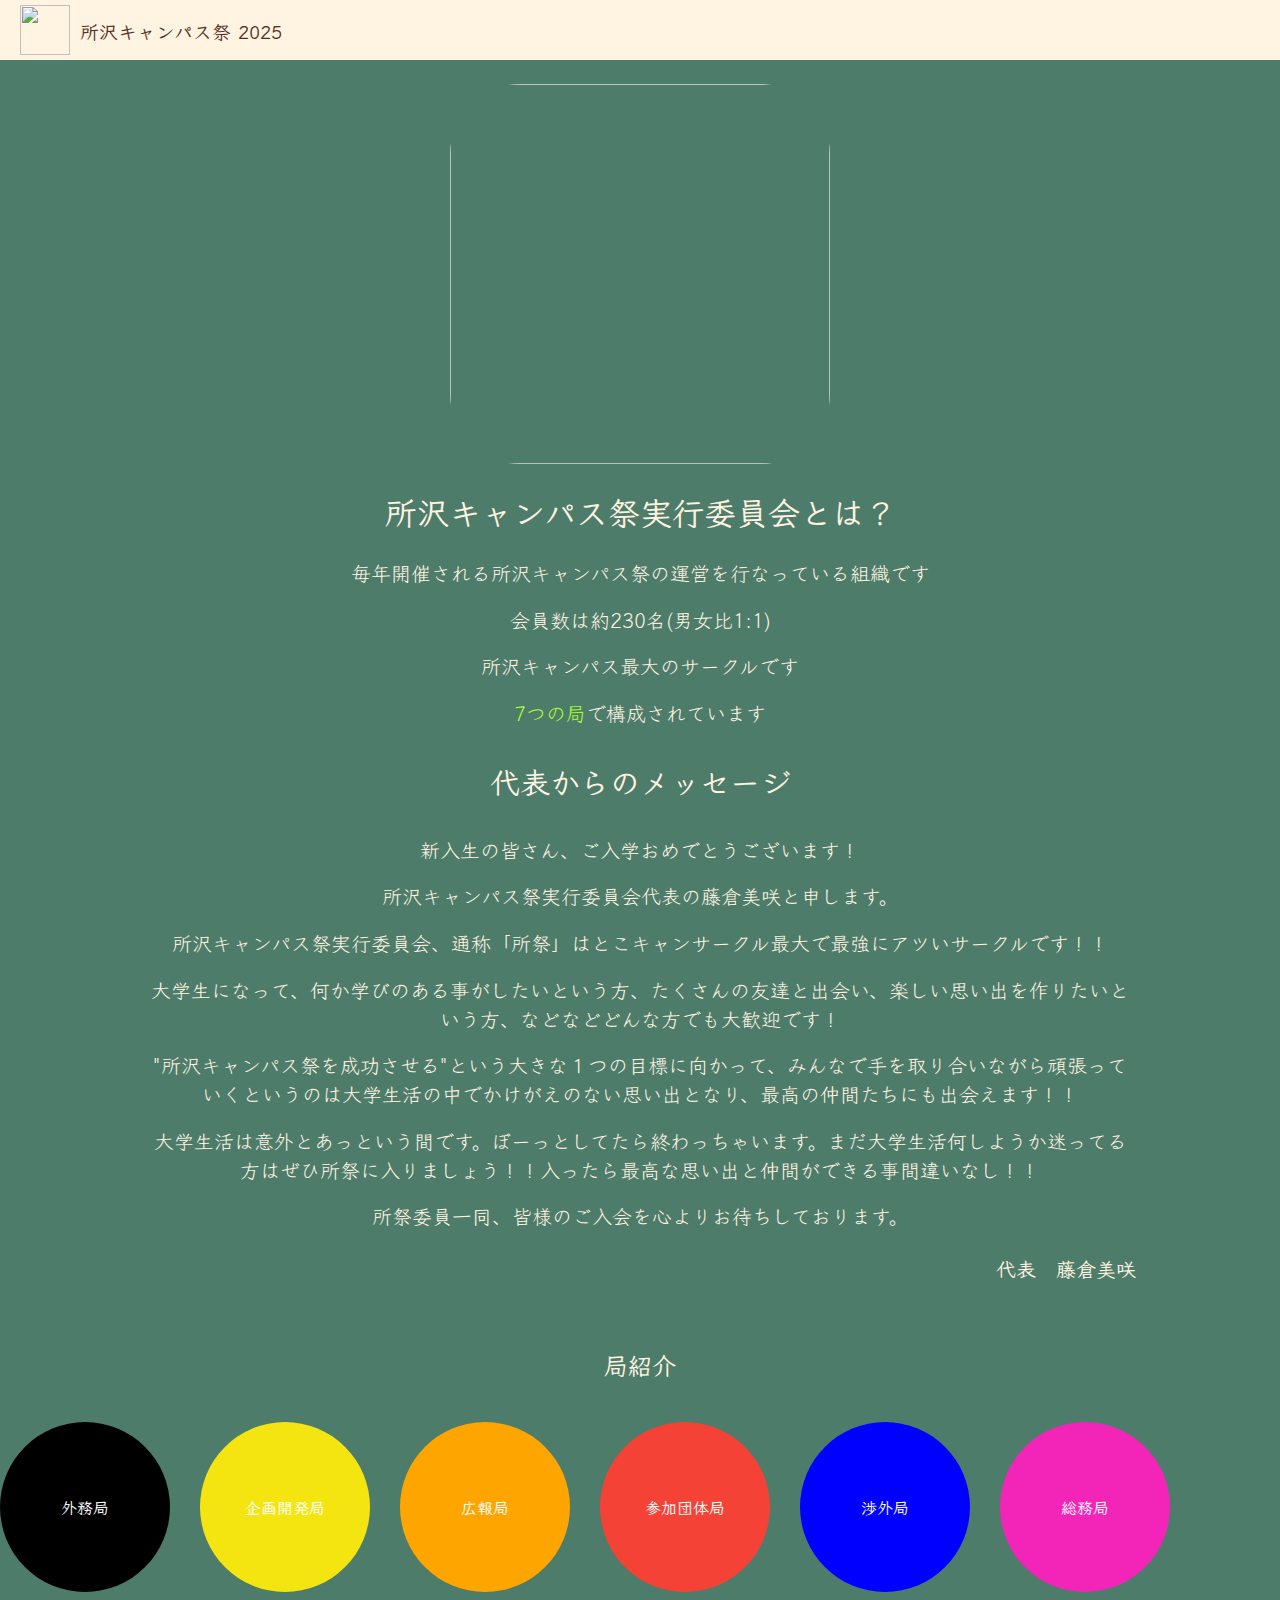
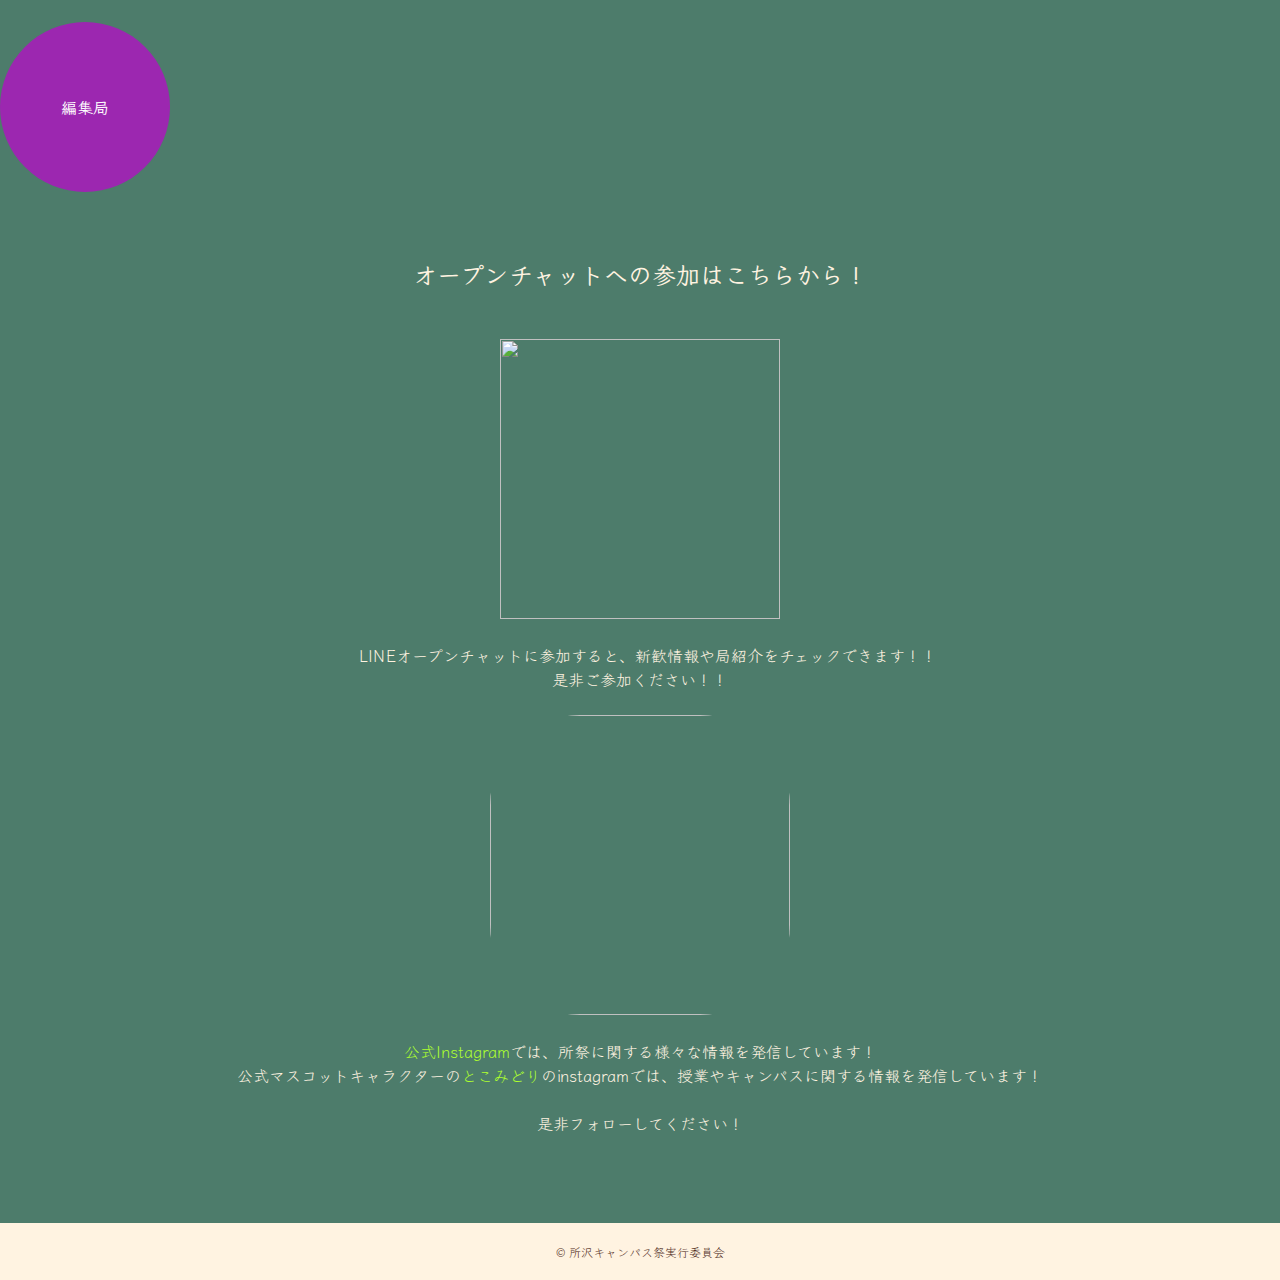
==== index.html @ 7de0ba23 "index.html" ====
<!DOCTYPE html>
<html lang="ja">
  <head>
    <meta charset="UTF-8" />
    <meta name="viewport" content="width=device-width, initial-scale=1.0" />
    <title>所沢キャンパス祭 2025 新歓</title>
    <link rel="stylesheet" href="shinkan.css" />
    <link rel="stylesheet" href="responsive.css" />
    <link rel="preconnect" href="https://fonts.googleapis.com" />
    <link rel="preconnect" href="https://fonts.gstatic.com" crossorigin />
    <link
      href="https://fonts.googleapis.com/css2?family=Klee+One&display=swap"
      rel="stylesheet"
    />
  </head>
  <body>
    <header>
      <img src="logo.webp" alt="" />
      <h3>所沢キャンパス祭 2025</h3>
    </header>
    <div class="top">
      <img class="logo" src="white.jpg" alt="" />
      <h1>所沢キャンパス祭実行委員会とは？</h1>
      <p>毎年開催される所沢キャンパス祭の運営を行なっている組織です</p>
      <p>会員数は約230名(男女比1:1)</p>
      <p>所沢キャンパス最大のサークルです</p>
      <p><a href="#midashi">7つの局</a>で構成されています</p>
      <h2>代表からのメッセージ</h2>
      <p>新入生の皆さん、ご入学おめでとうございます！</p>
      <p>所沢キャンパス祭実行委員会代表の藤倉美咲と申します。</p>
      <p>
        所沢キャンパス祭実行委員会、通称「所祭」はとこキャンサークル最大で最強にアツいサークルです！！
      </p>
      <p>
        大学生になって、何か学びのある事がしたいという方、たくさんの友達と出会い、楽しい思い出を作りたいという方、などなどどんな方でも大歓迎です！
      </p>
      <p>
        "所沢キャンパス祭を成功させる"という大きな１つの目標に向かって、みんなで手を取り合いながら頑張っていくというのは大学生活の中でかけがえのない思い出となり、最高の仲間たちにも出会えます！！
      </p>
      <p>
        大学生活は意外とあっという間です。ぼーっとしてたら終わっちゃいます。まだ大学生活何しようか迷ってる方はぜひ所祭に入りましょう！！入ったら最高な思い出と仲間ができる事間違いなし！！
      </p>
      <p>所祭委員一同、皆様のご入会を心よりお待ちしております。</p>
      <h5>代表　藤倉美咲</h5>
    </div>

    <h2 id="midashi">局紹介</h2>
    <main>
      <div class="circle-container">
        <div class="circle" id="circle-1" data-modal="modal-1">
          <div class="circle-info">外務局</div>
        </div>
        <div class="circle" id="circle-2" data-modal="modal-2">
          <div class="circle-info">企画開発局</div>
        </div>
        <div class="circle" id="circle-3" data-modal="modal-3">
          <div class="circle-info">広報局</div>
        </div>
        <div class="circle" id="circle-4" data-modal="modal-4">
          <div class="circle-info">参加団体局</div>
        </div>
        <div class="circle" id="circle-5" data-modal="modal-5">
          <div class="circle-info">渉外局</div>
        </div>
        <div class="circle" id="circle-6" data-modal="modal-6">
          <div class="circle-info">総務局</div>
        </div>
        <div class="circle" id="circle-7" data-modal="modal-7">
          <div class="circle-info">編集局</div>
        </div>
      </div>
    </main>

    <!-- モーダルのHTML -->
    <div id="modal-1" class="modal">
      <div class="modal-content">
        <span class="close">&times;</span>
        <img src="gaimu.PNG" alt="" />
        <h2>外務局</h2>
        <br />
        <p>
          外務局は主に外部団体との関わりを中心とした仕事を受け持っています！外部の方々との打ち合わせは話し方や、交渉術など多くのことを身につけることができます！以下の4つの部門で構成されています！
        </p>
        <br />
        <h3>前月祭部門</h3>
        <p>
          とこ祭の前月に行われる大きなイベントの企画、運営を担当します！今年はエミテラスでの開催が決定！！
        </p>
        <h3>学園祭コラボ部門</h3>
        <p>
          他大学の学園祭実行委員会と協力して、さまざまな企画を運営！今年は早慶MARCH全ての大学とコラボします！
        </p>
        <h3>角川部門</h3>
        <p>
          株式会社KADOKAWA様の武蔵野回廊文化祭への屋台の出店、ステージ団体の仲介などをします！
        </p>
        <h3>物販部門</h3>
        <p>
          とこ祭オリジナルグッズを1からデザインし、手掛けます！今年は外部とのコラボ商品も多く作るかも？！
        </p>
        <br />
        <h3>外務局長からのメッセージ</h3>
        <br />
        <p>
          外務局は、いつも活気にあふれ、局内の絆の深さはどこにも負けない自信があります！そして、ずばり！仕事も遊びも全力で楽しめる環境があるのが外務局です！仲間と協力しながらやりがいのある、責任のある仕事に挑戦しつつ、思いきり楽しめる遊びの時間も大切にしています！「思いきり楽しみたい」「しっかり仕事に取り組みたい」——どんな人でも大歓迎です！
          少しでも気になったら、ぜひ気軽に新歓、局訪問など来てみてください！僕らと一緒に最高の大学生活を作りましょう！
        </p>
        <br />
        <h5>外務局長 三保谷悠</h5>
      </div>
    </div>

    <div id="modal-2" class="modal">
      <div class="modal-content">
        <span class="close">&times;</span>
        <img src="kikaku.PNG" alt="" />
        <h2>企画開発局</h2>
        <br />
        <h3>1年生企画</h3>
        <p>企画開発局の1年生だけで作る企画です!</p>
        <p>去年はお化け屋敷を作りました！</p>
        <p>高校の文化祭のように同期で仲良く楽しく所祭に向けて準備します！</p>

        <h3>受験生企画</h3>
        <p>受験生を対象にした企画を担当します！</p>
        <p>公開体験授業や個別相談会の手配及び運営をします。</p>

        <h3>カフェ企画</h3>
        <p>オリジナルドリンクと軽食を販売する企画です！</p>
        <p>今年のコンセプト「韓国」に合わせたメニューを提供します。</p>

        <h3>ワークショップ企画</h3>
        <p>参加者が当日作って持って帰れる、ものづくり体験を行います！</p>
        <p>今年はネイルチップ作りを予定してます。</p>

        <h3>RPG企画</h3>
        <p>リアルRPG体験ができる企画を担当します！</p>
        <p>
          RPGのストーリーや、スキルや職業などを用いたゲームを制作しようと考えています！
        </p>

        <h3>占い企画</h3>
        <p>本格的な占いからオリジナルな占いまで気軽に楽しめる企画です！</p>
        <p>仕事運､健康運､恋愛運､相性など皆さんの未来を占おうと考えています。</p>

        <h3>芸能人企画</h3>
        <p>芸能人をお招きするトークショーを企画・運営します！</p>
        <p>キャスティングから当日の進行まで一貫して担当できる企画です！</p>

        <h3>EF企画</h3>
        <p>所祭の開会式及び閉会式を担う重大企画です！</p>
        <p>
          表彰やイベントなど、お客さんと実行委員がともに楽しめるものを作り上げます！
        </p>

        <h3>バラエティゲーム企画</h3>
        <p>人気テレビ番組の企画を再現します！</p>
        <p>1から自分たちのやりたいことを考えて制作、運営まで行います！</p>

        <h3>脱出ゲーム企画</h3>
        <p>お客様に様々なステージに挑戦してもらうゲームを企画、運営します。</p>
        <p>
          非現実感を大切にしながら、みんなで作問やステージ作成などを行います。
        </p>

        <h3>宝探し企画</h3>
        <p>
          スマホを使ってキャンパス中に散りばめられたお宝を探し回る企画です！
        </p>
        <p>
          様々なミニゲームに参加して豪華景品を獲得することが出来る企画です！
        </p>
        <br />

        <h3>企画開発局長からのメッセージ</h3>
        <br />
        <p>
          企画開発局は他のサークルと掛け持ちしている人から企画に捧げている人までいるので、各々が好きなペースで楽しく集まっています！
        </p>
        <br />
        <p>
          1ヶ月に1回『局イベ』を開催しています！自分が担当する企画の中で集まることも多く、自分の企画に沿った遊びによく行っています！脱出ゲームやリアルRPG、他校の学祭など様々な分野があります!
        </p>
        <br />
        <p>
          所沢と早稲田を盛り上げるために最後の学生生活を捧げませんか？所祭委員として一緒に楽しく活動できることを楽しみにしています！
        </p>
        <br />
        <h5>企画開発局長 四宮結太郎</h5>
      </div>
    </div>

    <div id="modal-3" class="modal">
      <div class="modal-content">
        <span class="close">&times;</span>
        <img src="koho.PNG" alt="" />
        <h2>広報局</h2>
        <p>広報局は</p>
      </div>
    </div>

    <div id="modal-4" class="modal">
      <div class="modal-content">
        <span class="close">&times;</span>
        <img src="sanka.PNG" alt="" />
        <h2>参加団体局</h2>
        <br />
        <p>
          参加団体局は所祭の'柱'です！学祭のメインであるステージやサークルなどが出店する屋台の運営・運営補助を行っています！
        </p>
        <br />
        <p>
          参加団体局はステージや屋台の運営を行っているので、参加団体局が無かったら所祭って開催出来ないんですよ！つまり参加団体局って花形ってことですね🌸！そんなに仕事が多くないのも魅力なんですよ。
        </p>
        <br />
        <h3>ステージ部門</h3>
        <p>
          様々なパフォーマンスサークルが使用する、当日のステージ運営を行う部門
        </p>
        <h3>屋台部門</h3>
        <p>サークルなどの出店屋台の募集・当日の見回りを行う部門</p>
        <h3>KCB部門</h3>
        <p>教室を貸し出し、教室を使った催し物を行う団体を募集する部門</p>
        <br />
        <h3>参加団体局からのメッセージ</h3>
        <br />
        <p>参加団体局は所祭の花形なんです！みんなでいい思い出作りましょ！</p>
        <br />
        <p>
          ゆるい雰囲気で個性強いメンバーが集まっていて、とても楽しい局です✨️
        </p>
        <p>
          毎年局合宿を行ったり、ディズニー・BBQ・ドライブなど様々なイベントを行っています！
        </p>
        <br />
        <p>
          所祭(特に参加団体局)に入ったら後悔はさせません。楽しい大学生活を一緒に送ろう！お待ちしております！
        </p>
        <br />
        <h5>参加団体局長 和久晃大</h5>
      </div>
    </div>

    <div id="modal-5" class="modal">
      <div class="modal-content">
        <span class="close">&times;</span>
        <img src="syogai.PNG" alt="" />
        <h2>渉外局</h2>
        <br />
        <p>
          渉外局はひとことで表すと「文化祭の屋台骨」です！僕達が協賛金を集めてくることによって、様々な企画をしたり芸能人を呼ぶことができます！ド派手に前に出ることはありません！しかしド派手に前に出る人達の為には絶対に欠かせない役回りです！誰かの為に何かしたい！という方に超超超おすすめです！
        </p>
        <br />
        <p>渉外局には企業部門、校友会部門、とこ飯部門の3つの部門があります！</p>
        <br />
        <h3>企業部門</h3>
        <p>
          企業部門は企業を始めとした外部団体から協賛を頂くために活動します！
          ダントツで渉外局一番の稼ぎ頭です！
          文化祭の予算をがっつり持ってきてやりたい！という人におすすめ！
        </p>
        <br />
        <h3>校友会部門</h3>
        <p>
          校友会部門は稲門会という早稲田のOBOG会との関係性の中で協賛金を頂くために活動します！
          OBOG会には本当に色々な方がいらっしゃるので知見も広がるし、就活にも繋がるかも！
          年配の方と話すのが好きな方におすすめ！
        </p>
        <br />
        <h3>とこ飯部門</h3>
        <p>
          とこ飯部門は所沢近郊の地元飲食店との関係の中で協賛金を頂くために活動します！
          飲食店に直接営業に行きます！
          地域との関わりを強く持ちたい人におすすめ！
        </p>
        <br />

        <h3>渉外局長からのメッセージ</h3>
        <br />
        <p>
          こんにちは！渉外局長の雪城大暉です！僕達の渉外局には自慢があります。それは仕事も遊びも間違いない充実を約束できるところです！！
          もちろん仕事と遊びの比率は各個人で自由に決められます。どちらもとことんやれる環境があることが1番の自慢です！
        </p>
        <br />
        <p>
          局の雰囲気としてはシンプルに仲良しです！！和気藹々という言葉が1番合ってます！安心感ある局です！
        </p>
        <br />
        <p>
          イベントは多く開催されます！ドライブやディズニーや花火大会や夏合宿など鉄板所は抑えてあるので大学生活を彩る思い出には事欠きません！
        </p>
        <br />
        <p>
          今の渉外局はある意味でとても若い局です。僕含めて二年生がとても多くまだまだ完璧な局とは言えません。なので一年生の皆さんに来ていただいて、色々な力を貸していただきたいてます！
          渉外局は皆さんをお待ちしています！！
        </p>
        <br />
        <h5>渉外局長 雪城大暉</h5>
      </div>
    </div>

    <div id="modal-6" class="modal">
      <div class="modal-content">
        <span class="close">&times;</span>
        <img src="somu.PNG" alt="" />
        <h2>総務局</h2>
        <br />
        <p>
          総務局は表立って活躍する局を支える役割を担っています。当日に全ての局員がスムーズに動けるよう、シフトを制作したり、新歓に関わる仕事などを行なっています。毎月の定例会や合宿などの企画、運営は全て総務局が行なっています！
        </p>
        <br />
        <h3>総務局長からのメッセージ</h3>
        <br />
        <p>
          局の雰囲気はみんな明るくて、何か仕事をするとき・イベントがあるときには多くの局員が集まってくれます！
          遊びに関しては、ドライブだったり、バーベキューだったりといろんなイベントがあります！イベントモチベに関しては総務局が1番だと思います。
        </p>
        <br />
        <p>
          兼サーしたい人、パソコン使えるようになりたい人、いろんなコミュニティ作りたい人、とりあえず総務局に入ったら楽しいサークル生活を送れること間違いなし！
          待ってます！
        </p>
        <br />
        <h5>総務局長 瀧澤日翔</h5>
      </div>
    </div>

    <div id="modal-7" class="modal">
      <div class="modal-content">
        <span class="close">&times;</span>
        <img src="hensyu.PNG" alt="" />
        <h2>編集局</h2>
        <br />
        <p>編集局は制作部門、PV部門、Web部門に分かれています！</p>
        <br />
        <h3>制作部門</h3>
        <p>
          ポスターや当日のパンフレットをなどの主に画像を作る部門。デザインが好きな人、得意な人にオススメ！
        </p>
        <br />
        <h3>PV部門</h3>
        <p>
          SNSに上げる動画や、所祭当日に流す動画など、基本的に所祭の動画を作る部門。動画を作ってみたい人、作るのが好きな人にオススメ！
        </p>
        <br />
        <h3>web部門</h3>
        <p>
          所祭のサイトの編集をしている部門。大学からプログラミングに触れる人も多く、プログラミングをやってみたい人や得意な人にオススメ！
        </p>
        <br />
        <p>
          その他にも、部門関係なく学校装飾なども行っています！制作物を司る局として、作品に自信と誇りを持って所祭に貢献しています！
        </p>
        <br />
        <h3>編集局長からのメッセージ</h3>
        <br />
        <p>
          仕事も遊びも充実してて、仲良く落ち着いた雰囲気の局です〜
          充実した学生生活送れること間違いなし👍
          編集局員として一緒に所祭を盛り上げましょう🔥🔥
        </p>
        <br />
        <h5>編集局長 高地将太郎</h5>
      </div>
    </div>

    <div class="sns">
      <h2>オープンチャットへの参加はこちらから！</h2>
      <img class="qr" src="opc.JPG" alt="" />
      <p>
      　LINEオープンチャットに参加すると、新歓情報や局紹介をチェックできます！！
      </p>
      <p>是非ご参加ください！！</p>
      <a href="https://www.instagram.com/waseda.tokosai/"
        ><img class="snsimg" src="insta.jpg" alt=""
      /></a>
      <p>
        <a href="https://www.instagram.com/waseda.tokosai/">公式Instagram</a
        >では、所祭に関する様々な情報を発信しています！
      </p>
      <p>
        公式マスコットキャラクターの<a href="https://www.instagram.com/tokomidori_tokosai">とこみどり</a
        >のinstagramでは、授業やキャンパスに関する情報を発信しています！
      </p>
      <br>
      <p>是非フォローしてください！</p>
      <br />
    </div>

    <footer>
      <p>&copy; 所沢キャンパス祭実行委員会</p>
    </footer>

    <script src="shinkan.js"></script>
  </body>
</html>
---- shinkan.css ----
/* ベーススタイル */
* {
  margin: 0;
  padding: 0;
  box-sizing: border-box;
}
html {
  scroll-behavior: smooth;
}

body {
  font-family: "Klee One", cursive;
  font-weight: 400;
  font-style: normal;
  background: #4d7c6b;
}

header {
  background-color: #fff3e1;
  color: #522e1d;
  height: 60px;
  padding: 20px;
  display: flex;
  align-items: center;
  gap: 10px;
  text-align: left;
}

header img {
  width: 50px;
  height: 50px;
}

h1 {
  font-size: 2rem;
}

.logo {
  margin: 1.5rem 0;
  width: 380px;
  height: 380px;
  border-radius: 70px;
}

.top {
  color: #fff3e1;
  text-align: center;
  padding: 0 9rem;
  font-size: 1.25rem;
}

a {
  color: greenyellow;
  text-decoration: none;
}

a:hover {
  cursor: pointer;
  opacity: 0.7;
}

.top h2 {
  margin-top: 2rem;
  margin-bottom: 2rem;
}

.top h1 {
  margin-bottom: 1.5rem;
}

.top p {
  margin-bottom: 1.1rem;
}

#midashi {
  color: #fff3e1;
  text-align: center;
  padding-top: 4rem;
}

main {
  display: flex;
  justify-content: center;
  align-items: center;
  min-height: 50vh;
}

.circle-container {
  display: flex;
  flex-wrap: wrap;
  gap: 30px;
}

.circle {
  width: 170px;
  height: 170px;
  border-radius: 50%;
  display: flex;
  justify-content: center;
  align-items: center;
  position: relative;
  transition: transform 0.3s ease, box-shadow 0.3s ease;
}

.circle-info {
  position: absolute;
  bottom: auto;
  text-align: center;
  color: white;
  font-weight: bold;
}

.circle:hover {
  cursor: pointer;
  transform: scale(1.1);
  box-shadow: 0px 8px 16px rgba(0, 0, 0, 0.3);
}

#circle-1 {
  background-color: black; /* 外務局 */
}

#circle-2 {
  background-color: #f4e511; /* 企画開発局 */
}

#circle-3 {
  background-color: orange; /* 広報局 */
}

#circle-4 {
  background-color: #f44336; /* 参加団体局 */
}

#circle-5 {
  background-color: blue; /* 渉外局 */
}

#circle-6 {
  background-color: rgb(243, 37, 185); /* 総務局 */
}

#circle-7 {
  background-color: #9c27b0; /* 編集局 */
}

footer {
  background-color: #fff3e1;
  text-align: center;
  padding: 20px;
  color: #522e1d;
}

footer p {
  font-size: 0.75rem;
}
/* モーダルのスタイル */
.modal {
  display: none; /* デフォルトは非表示 */
  position: fixed;
  top: 0;
  left: 0;
  width: 100%;
  height: 100%;
  background-color: rgba(0, 0, 0, 0.6); /* 背景を半透明に */
  justify-content: center;
  align-items: center;
  
}

.modal-content {
  background-color: #fff3e1;
  color: #522e1d;
  padding: 20px;
  border-radius: 10px;
  width: 80%;
  max-width: 600px;
  max-height: 80vh; /* 高さを最大80%に制限 */
  overflow-y: auto; /* 内容が多い場合スクロール可能に */
  text-align: center;
  box-shadow: 0px 4px 8px rgba(0, 0, 0, 0.3);
  animation: fadeIn 0.3s ease;
}

.modal-content h2 {
  margin-bottom: 10px;
  font-size: 1.8rem;
}

.modal-content h3 {
  margin-top: 1.25rem;
}

.modal-content img{
  width: 250px;
  height: 250px;
}

h5 {
  font-size: 1.25rem;
  margin-top: 1.5rem;
  text-align: right;
}

.modal-content p {
  font-size: 1rem;
  line-height: 1.5;
  text-align: left;
}

.close {
  position: absolute;
  top: 10px;
  right: 20px;
  font-size: 1.5rem;
  cursor: pointer;
}



@keyframes fadeIn {
  from {
    opacity: 0;
    transform: translateY(-20px);
  }
  to {
    opacity: 1;
    transform: translateY(0);
  }
}

.sns {
  color: #fff3e1;
  text-align: center;
  margin-bottom: 4rem;
}

.sns p {
  padding: 0 1.5rem;
}

.sns h2 {
  margin-top: 1.5rem;
  margin-bottom: 1.5rem;
}

.qr {
  margin: 1.5rem 0;
  width: 280px;
  height: 280px;
}

.snsimg {
  margin: 1.5rem 0;
  width: 300px;
  height: 300px;
  border-radius: 90px;
}
---- responsive.css ----
/* スマホ対応: 画面幅が600px以下のとき適用 */
@media (max-width: 700px) {

  .top{
    font-size: 1rem;
    padding: 0 1.5rem;
  }
  .logo{
    width: 300px;
    height: 300px;
  }
  .circle {
    width: 150px;
    height: 150px;
  }

  .circle-container {
    margin-top: 5rem;
    margin-bottom: 10rem;
    flex-wrap: wrap;
    justify-content: center;
    padding: 0;
  }

  .qr{
    width: 250px;
    height: 250px;
  }
  
}

@media (min-width: 701px) and (max-width: 1224px) {
  #midashi {
    margin-bottom: 3rem;
  }

  .circle-container {
    margin-bottom: 10rem;
    padding: 0 1.25rem;
    flex-wrap: wrap;
    justify-content: center;
  }
  .modal-content {
    width: 100%; /* モーダルを広げる */
    max-width: 600px; /* モーダルの最大幅を増やす */
    padding: 30px; /* 余白を増やす */
  }

}
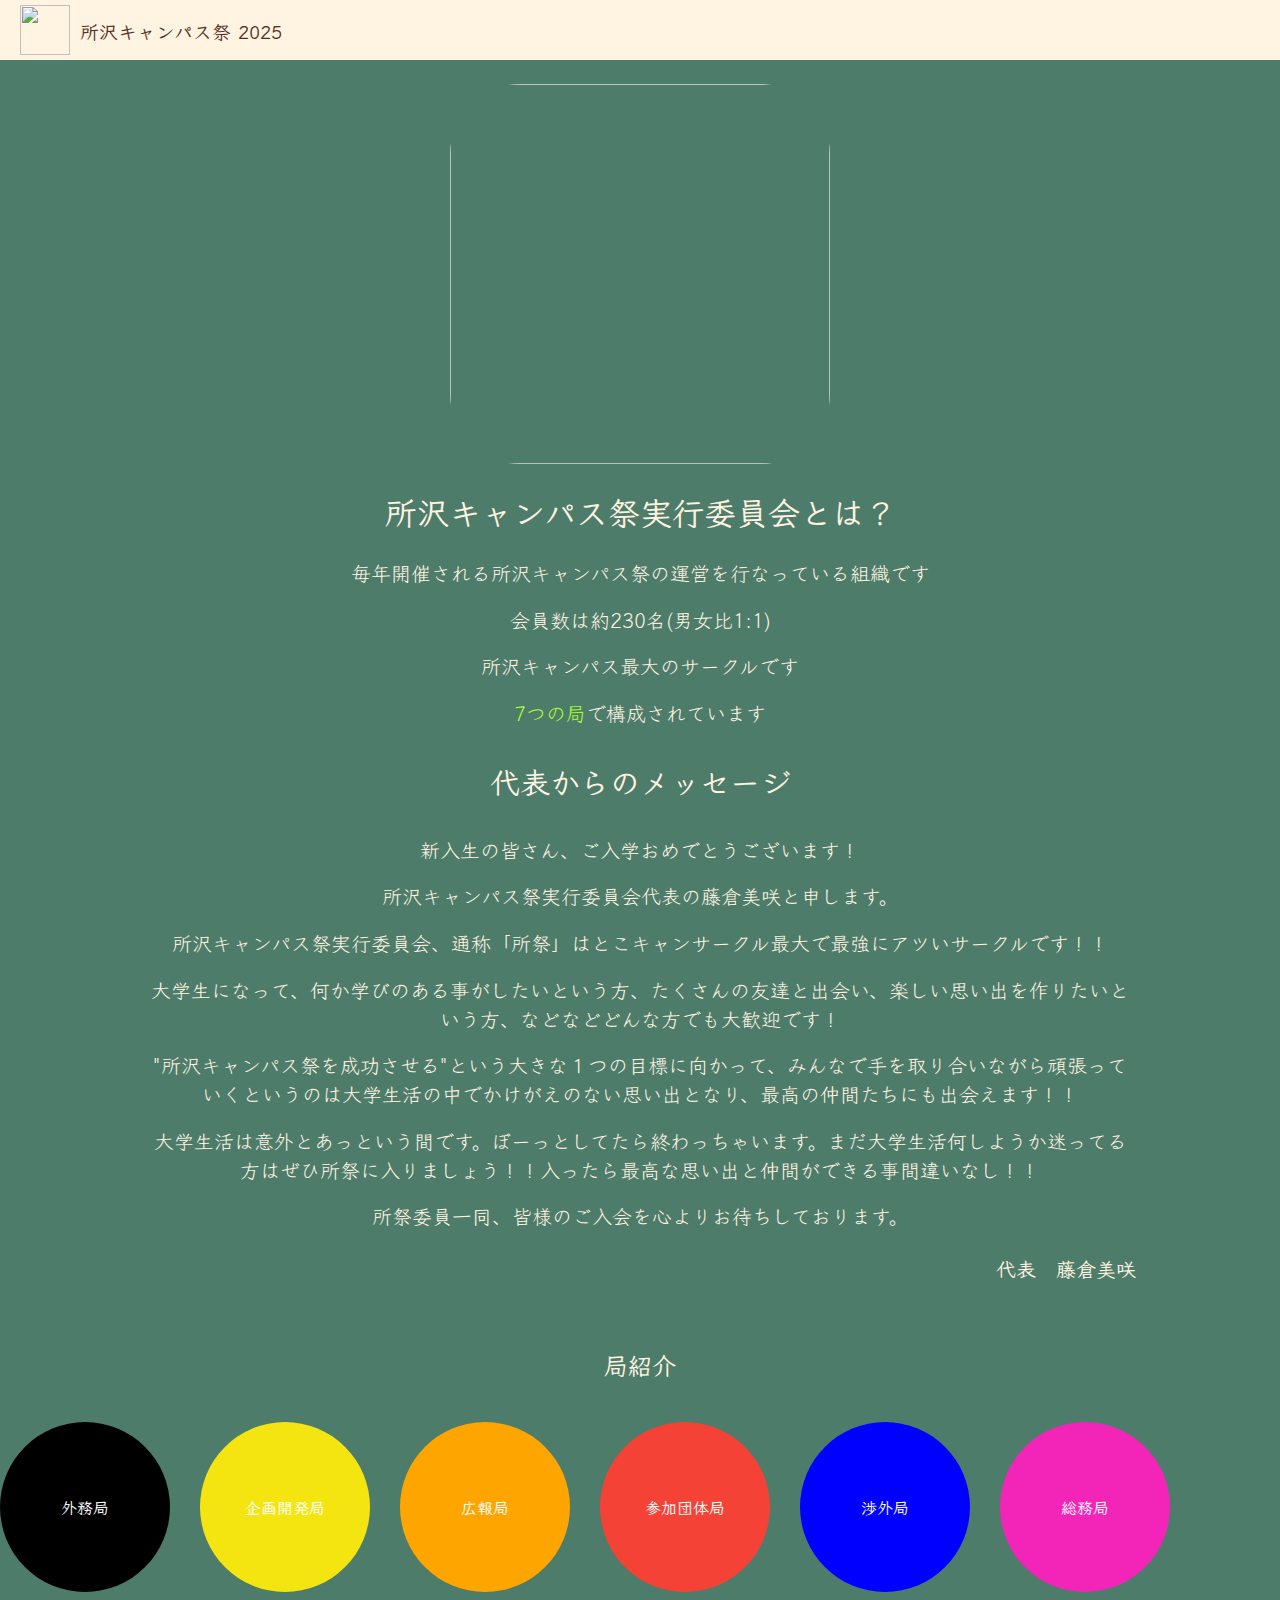
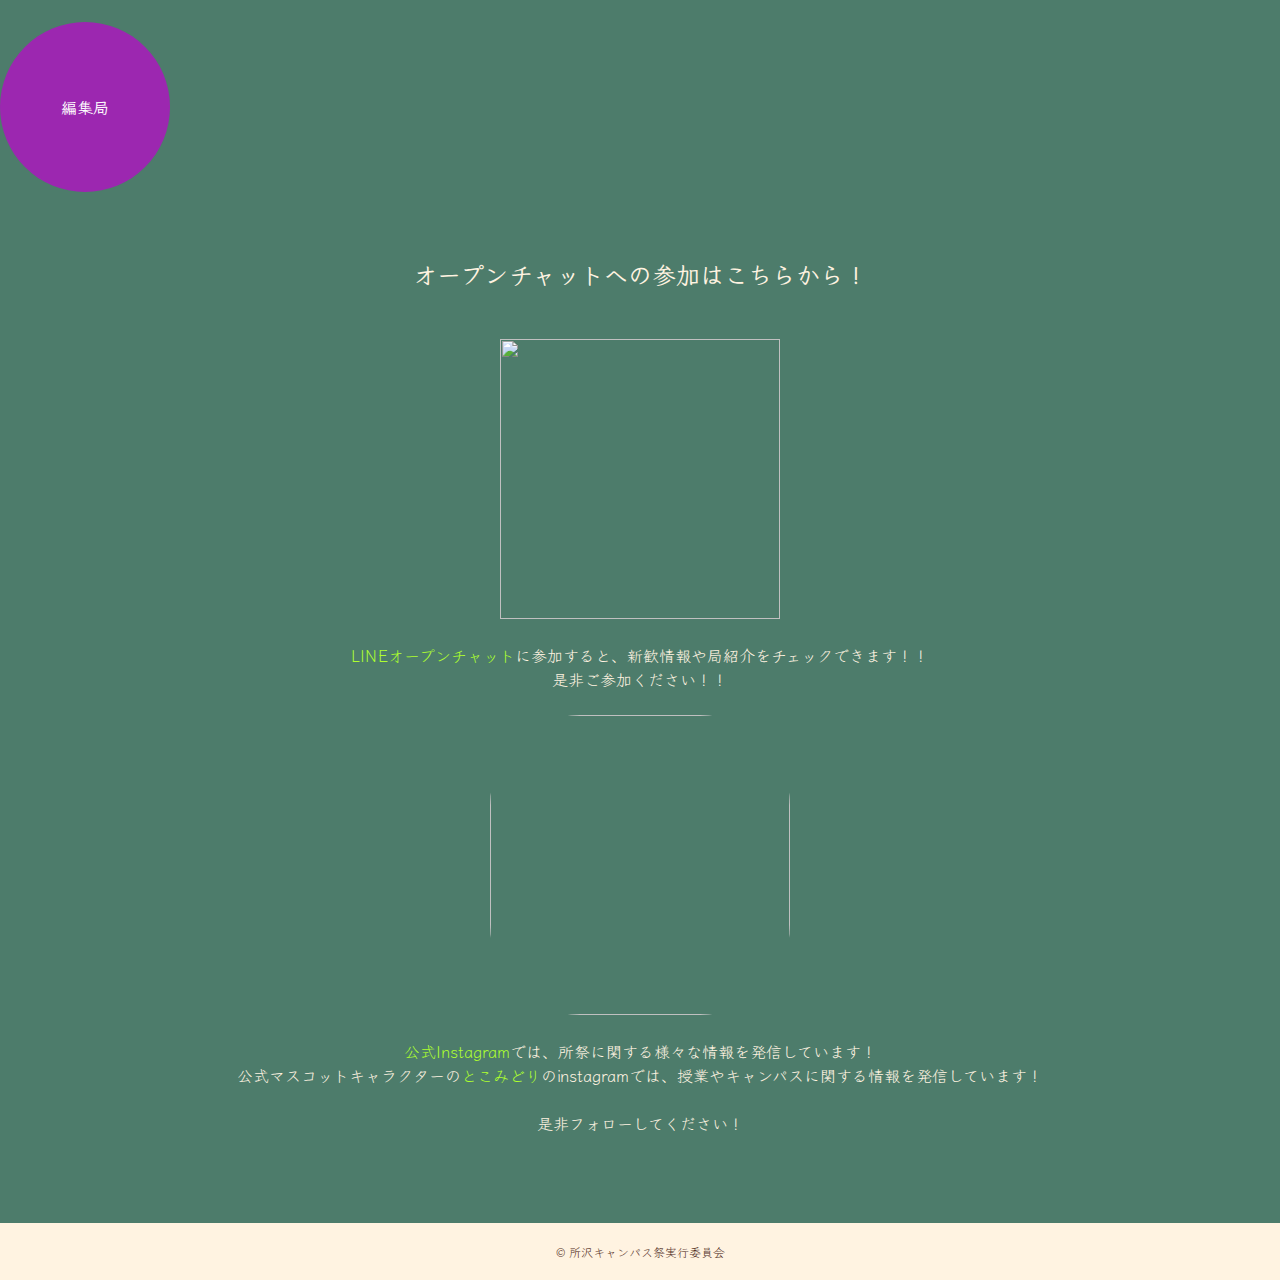
==== commit e504bbdf: "index.html" ====
--- a/index.html
+++ b/index.html
@@ -102,7 +102,10 @@
         <h3>外務局長からのメッセージ</h3>
         <br />
         <p>
-          外務局は、いつも活気にあふれ、局内の絆の深さはどこにも負けない自信があります！そして、ずばり！仕事も遊びも全力で楽しめる環境があるのが外務局です！仲間と協力しながらやりがいのある、責任のある仕事に挑戦しつつ、思いきり楽しめる遊びの時間も大切にしています！「思いきり楽しみたい」「しっかり仕事に取り組みたい」——どんな人でも大歓迎です！
+          外務局は、いつも活気にあふれ、局内の絆の深さはどこにも負けない自信があります！そして、ずばり！仕事も遊びも全力で楽しめる環境があるのが外務局です！仲間と協力しながらやりがいのある、責任のある仕事に挑戦しつつ、思いきり楽しめる遊びの時間も大切にしています！「思いきり楽しみたい」「しっかり仕事に取り組みたい」どんな人でも大歓迎です！
+        </p>
+        <br />
+        <p>
           少しでも気になったら、ぜひ気軽に新歓、局訪問など来てみてください！僕らと一緒に最高の大学生活を作りましょう！
         </p>
         <br />
@@ -195,7 +198,37 @@
         <span class="close">&times;</span>
         <img src="koho.PNG" alt="" />
         <h2>広報局</h2>
-        <p>広報局は</p>
+        <br />
+        <p>
+          広報局は、学内部門、地域部門、SNS部門の3つの部門から構成されています！
+        </p>
+        <br />
+        <h3>学内部門</h3>
+        <p>
+          大学内に設置する立て看板の作成や、食堂で販売されるコラボメニューの考案を通じて、大学内でとこ祭をたくさんの人に知ってもらうことを目標に活動しています！
+        </p>
+        <h3>地域部門</h3>
+        <p>
+          所沢で行われるお祭りやイベントに参加し地元の方と交流することを通じて、所祭の存在をより多くの地域の方々に知ってもらうことを目標としています！
+        </p>
+        <h3>SNS部門</h3>
+        <p>
+          所祭の情報をSNSやメディアを通して発信し、所祭の存在を沢山の人に知ってもらうことを目標に活動しています！
+        </p>
+        <br />
+        <h3>広報局長からのメッセージ</h3>
+        <br />
+        <p>
+          少しでも広報局に興味を持った人はぜひ新歓に来てみてください！局員一同全力で歓迎します😆
+        </p>
+        <br />
+        <p>個性豊かな局員が多く、穏やかでゆったりとした雰囲気です！</p>
+        <br />
+        <p>
+          局員の希望を参考にしながら、様々な遊びを企画しています！直近では、ボドゲカフェや川越散策などの企画をしました！スポッチャなどの体を動かすような企画もやっていきたいと思っています😊
+        </p>
+        <br />
+        <h5>広報局長 滝本勇翔</h5>
       </div>
     </div>
 
@@ -368,7 +401,11 @@
       <h2>オープンチャットへの参加はこちらから！</h2>
       <img class="qr" src="opc.JPG" alt="" />
       <p>
-      　LINEオープンチャットに参加すると、新歓情報や局紹介をチェックできます！！
+        <a
+          href="オープンチャット「所沢キャンパス祭実行委員2025   春新歓🌸」
+      https://line.me/ti/g2/tESlpceu57sV_1_v2mPeN9v6OmQik1t5Emo1AQ?utm_source=invitation&utm_medium=link_copy&utm_campaign=default"
+          >LINEオープンチャット</a
+        >に参加すると、新歓情報や局紹介をチェックできます！！
       </p>
       <p>是非ご参加ください！！</p>
       <a href="https://www.instagram.com/waseda.tokosai/"
@@ -379,10 +416,12 @@
         >では、所祭に関する様々な情報を発信しています！
       </p>
       <p>
-        公式マスコットキャラクターの<a href="https://www.instagram.com/tokomidori_tokosai">とこみどり</a
+        公式マスコットキャラクターの<a
+          href="https://www.instagram.com/tokomidori_tokosai"
+          >とこみどり</a
         >のinstagramでは、授業やキャンパスに関する情報を発信しています！
       </p>
-      <br>
+      <br />
       <p>是非フォローしてください！</p>
       <br />
     </div>
